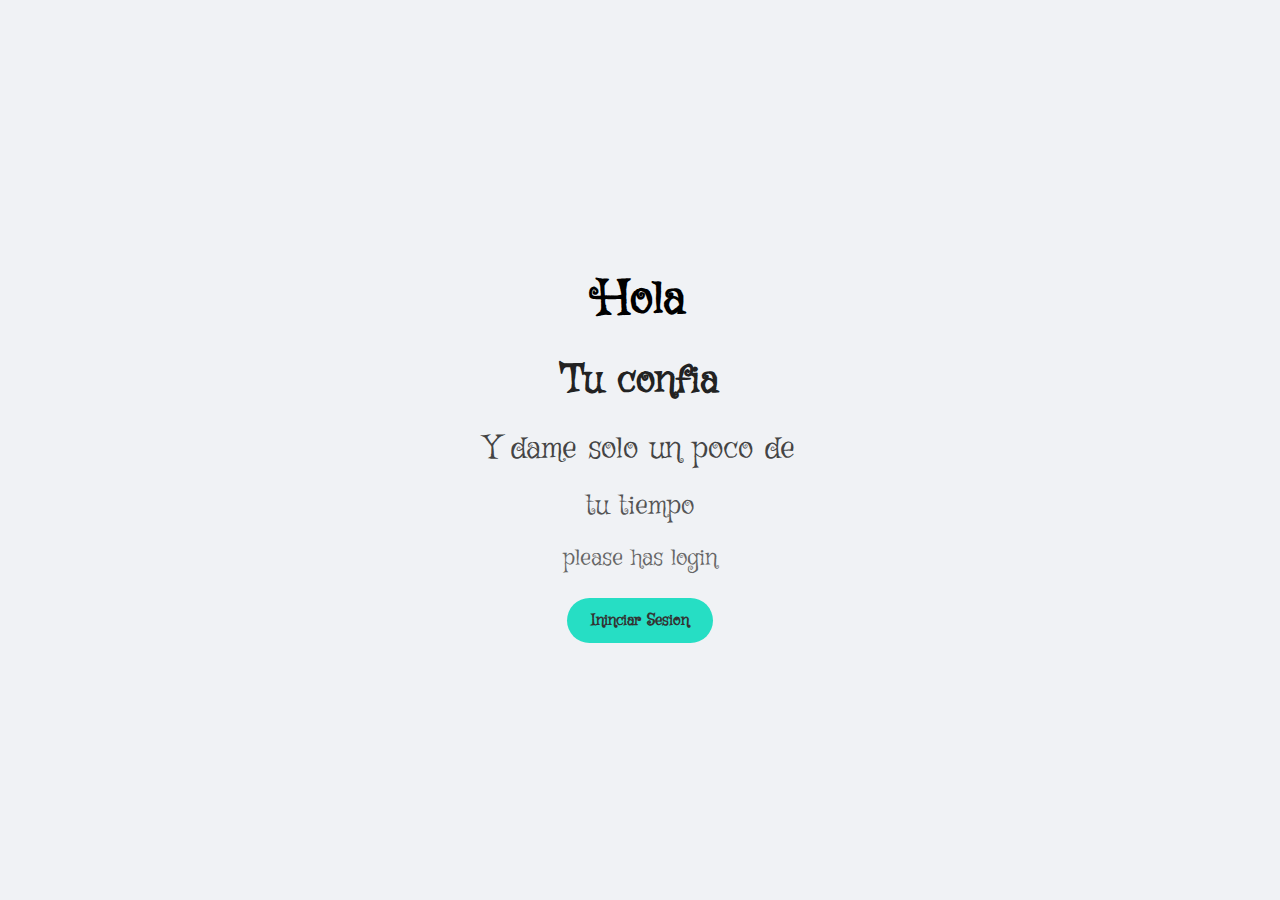
==== src/index.html @ 71d762cb "chore: estructura del proyecto" ====
<!doctype html>
  <html lang="en">
  <head>
    <meta charset="UTF-8">
    <meta name="viewport"
          content="width=device-width, user-scalable=no, initial-scale=1.0, maximum-scale=1.0, minimum-scale=1.0">
    <meta http-equiv="X-UA-Compatible" content="ie=edge">
    <title>Prueba de Tipografía</title>
    <!-- Archivos CSS -->
    <link rel="stylesheet" href="css/Base.css">
    <link rel="stylesheet" href="css/Fuente.css">
    <link rel="stylesheet" href="css/Botones.css">
    <link rel="stylesheet" href="css/index.css">
  </head>
  <body>
  <h1>Hola</h1>
  <h2>Tu confia</h2>
  <h3>Y dame solo un poco de</h3>
  <h4>tu tiempo</h4>
  <h5>please has login</h5>

  <a href="login.html"><button class="btn-primary">Ininciar Sesion</button></a>
  </body>
  </html>
---- src/css/Base.css ----
* {
    box-sizing: border-box;
    margin: 0;
    padding: 0;
}

html {
    scroll-behavior: smooth;
}
---- src/css/Fuente.css ----
/* Importar las fuentes de Google Fonts */
@import url('https://fonts.googleapis.com/css2?family=Griffy&family=Kanit:ital,wght@0,100;0,200;0,300;0,400;0,500;0,600;0,700;0,800;0,900;1,100;1,200;1,300;1,400;1,500;1,600;1,700;1,800;1,900&display=swap');

/* Estilos base */
body {
    font-family: 'Griffy', cursive;
    font-weight: 400;
    font-size: 16px;
    line-height: 1.6;
    color: #333;
}

/* Estilos para encabezados */
h1, h2, h3, h4, h5, h6 {
    font-family: 'Griffy', cursive;
    margin-bottom: 1rem;
}

h1 { font-size: 2.5rem; font-weight: 700; color: #000; }
h2 { font-size: 2rem; font-weight: 600; color: #222; }
h3 { font-size: 1.75rem; font-weight: 500; color: #444; }
h4 { font-size: 1.5rem; font-weight: 500; color: #555; }
h5 { font-size: 1.25rem; font-weight: 400; color: #666; }
h6 { font-size: 1rem; font-weight: 400; color: #777; }

/* Estilos para texto */
p, ul, ol, li, a, strong, em {
    font-family: 'Griffy', cursive;
    font-size: 1rem;
}

p { margin-bottom: 1rem; }
ul, ol { margin-bottom: 1rem; padding-left: 1.5rem; }
li { margin-bottom: 0.5rem; }
strong { font-weight: 700; }
em { font-style: italic; }

/* Estilos para enlaces */
a {
    font-weight: 500;
    color: #007BFF;
    text-decoration: none;
}

a:hover, a:focus {
    text-decoration: underline;
    color: #0056b3;
}

/* Estilos responsive */
@media (max-width: 767px) {
    body { font-size: 14px; line-height: 1.5; }
    h1 { font-size: 2rem; } h2 { font-size: 1.75rem; } h3 { font-size: 1.5rem; }
    h4 { font-size: 1.25rem; } h5 { font-size: 1.125rem; } h6 { font-size: 1rem; }
    p { font-size: 0.875rem; }
    ul, ol { padding-left: 1rem; }
}

@media (min-width: 768px) and (max-width: 1023px) {
    body { font-size: 16px; }
    h1 { font-size: 2.25rem; } h2 { font-size: 1.875rem; } h3 { font-size: 1.625rem; }
    h4 { font-size: 1.375rem; } h5 { font-size: 1.125rem; } h6 { font-size: 1rem; }
}

@media (min-width: 1024px) {
    body { font-size: 18px; }
    h1 { font-size: 3rem; } h2 { font-size: 2.5rem; } h3 { font-size: 2rem; }
    h4 { font-size: 1.75rem; } h5 { font-size: 1.5rem; } h6 { font-size: 1.25rem; }
}
---- src/css/Botones.css ----
/* Estilos para formularios con diseño redondeado y colores personalizados */

@import "Fuente.css";

/* Textfields */
input[type="text"],
input[type="email"],
input[type="password"],
textarea {
    font-family: 'Griffy', cursive;
    font-weight: bold;
    font-size: 1rem;
    padding: 12px 16px;
    border: 2px solid #26BCDE;
    border-radius: 25px;
    outline: none;
    width: 100%;
    background: #f8f9fa;
    color: #2648DE;
    transition: border-color 0.3s ease-in-out;
}

input:focus, textarea:focus {
    border-color: #2682DE;
    box-shadow: 0 0 8px rgba(38, 130, 222, 0.5);
}

/* Botones */
button {
    font-family: 'Griffy', cursive;
    font-size: 1rem;
    font-weight: 600;
    padding: 12px 24px;
    border: none;
    border-radius: 25px;
    cursor: pointer;
    transition: background 0.3s ease-in-out, transform 0.2s;
}

/* Botón primario */
.btn-primary {
    background: #26DEC4;
    color: #333;
}

.btn-primary:hover {
    background: #26DE85;
    transform: scale(1.05);
}

/* Botón secundario */
.btn-secondary {
    background: #2682DE;
    color: #333;
}

.btn-secondary:hover {
    background: #2648DE;
    transform: scale(1.05);
}

/* Select */
select {
    font-family: 'Griffy', cursive;
    font-size: 1rem;
    padding: 12px 16px;
    border: 2px solid #26BCDE;
    border-radius: 25px;
    background: white;
    color: #2648DE;
    outline: none;
    cursor: pointer;
}

/* Checkbox y radio buttons */
input[type="checkbox"],
input[type="radio"] {
    accent-color: #26DEC4;
    width: 18px;
    height: 18px;
    cursor: pointer;
}

/* Labels */
label {
    font-family: 'Griffy', cursive;
    font-size: 1rem;
    font-weight: 500;
    color: #2648DE;
}

/* Placeholder */
::placeholder {
    color: #52C7E0;
    opacity: 0.8;
}

/* Estilos responsivos */
@media (max-width: 768px) {
    input, textarea, select {
        font-size: 0.875rem;
        padding: 10px 14px;
    }
    button {
        font-size: 0.875rem;
        padding: 10px 20px;
    }
}
---- src/css/index.css ----
/* index.css */

/* Centrando el contenido en la página */
body {
    display: flex;
    flex-direction: column;
    justify-content: center;
    align-items: center;
    height: 100vh;
    background-color: #f0f2f5;
    text-align: center;
    padding: 20px;
    margin: 0;
}

/* Espaciado entre los elementos */
h1, h2, h3, h4, h5 {
    margin: 5px 0;
}

/* Mantener el botón correctamente alineado */
a {
    display: block;
    margin-top: 15px;
}
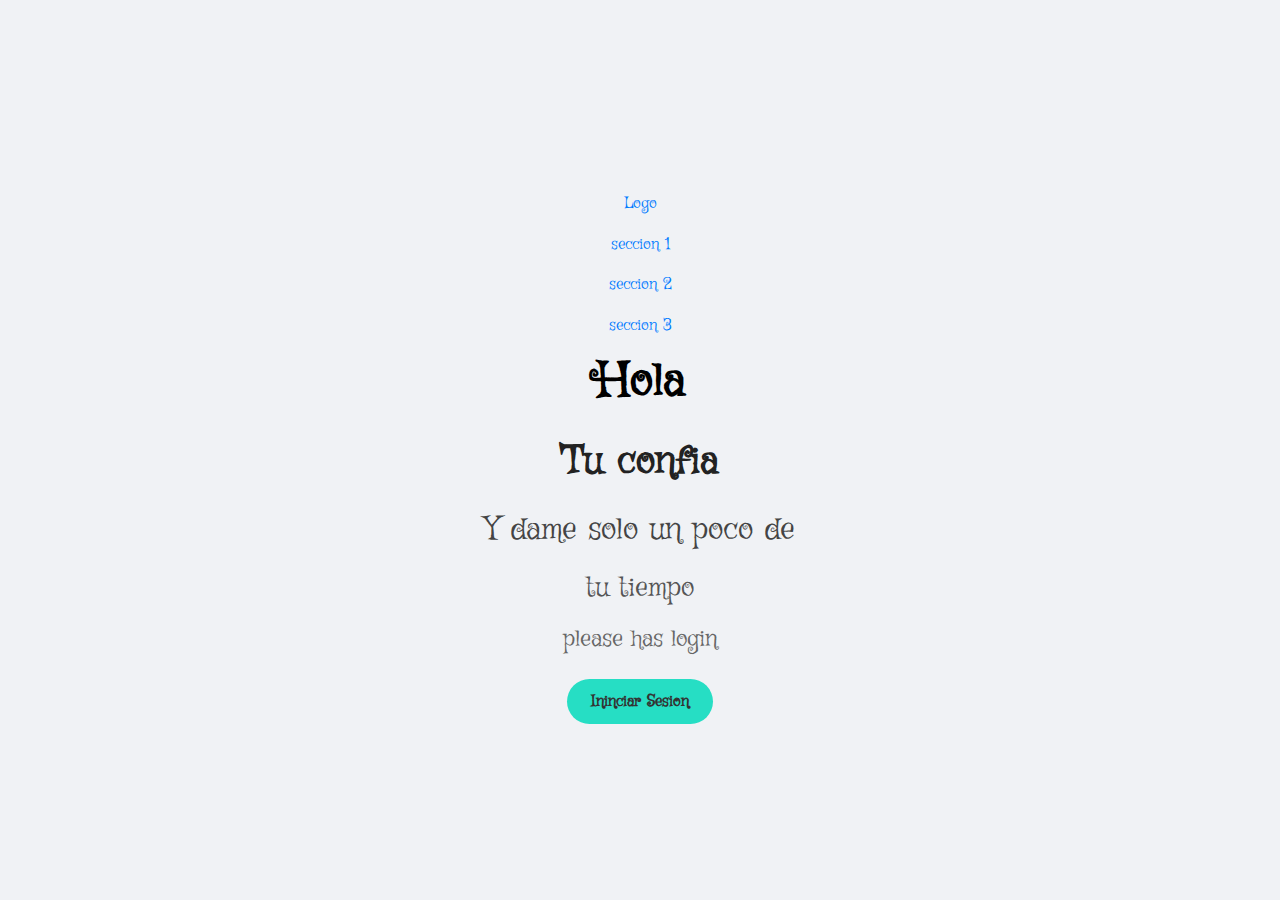
==== commit 65bd1d84: "feature: cabecera de la página" ====
--- a/src/index.html
+++ b/src/index.html
@@ -13,6 +13,14 @@
     <link rel="stylesheet" href="css/index.css">
   </head>
   <body>
+  <header id="top-page">
+    <a hred="index.html">Logo</a>
+    <nav class="menu">
+      <a href="">seccion 1</a>
+      <a href="">seccion 2</a>
+      <a href="">seccion 3</a>
+    </nav>
+  </header>
   <h1>Hola</h1>
   <h2>Tu confia</h2>
   <h3>Y dame solo un poco de</h3>
